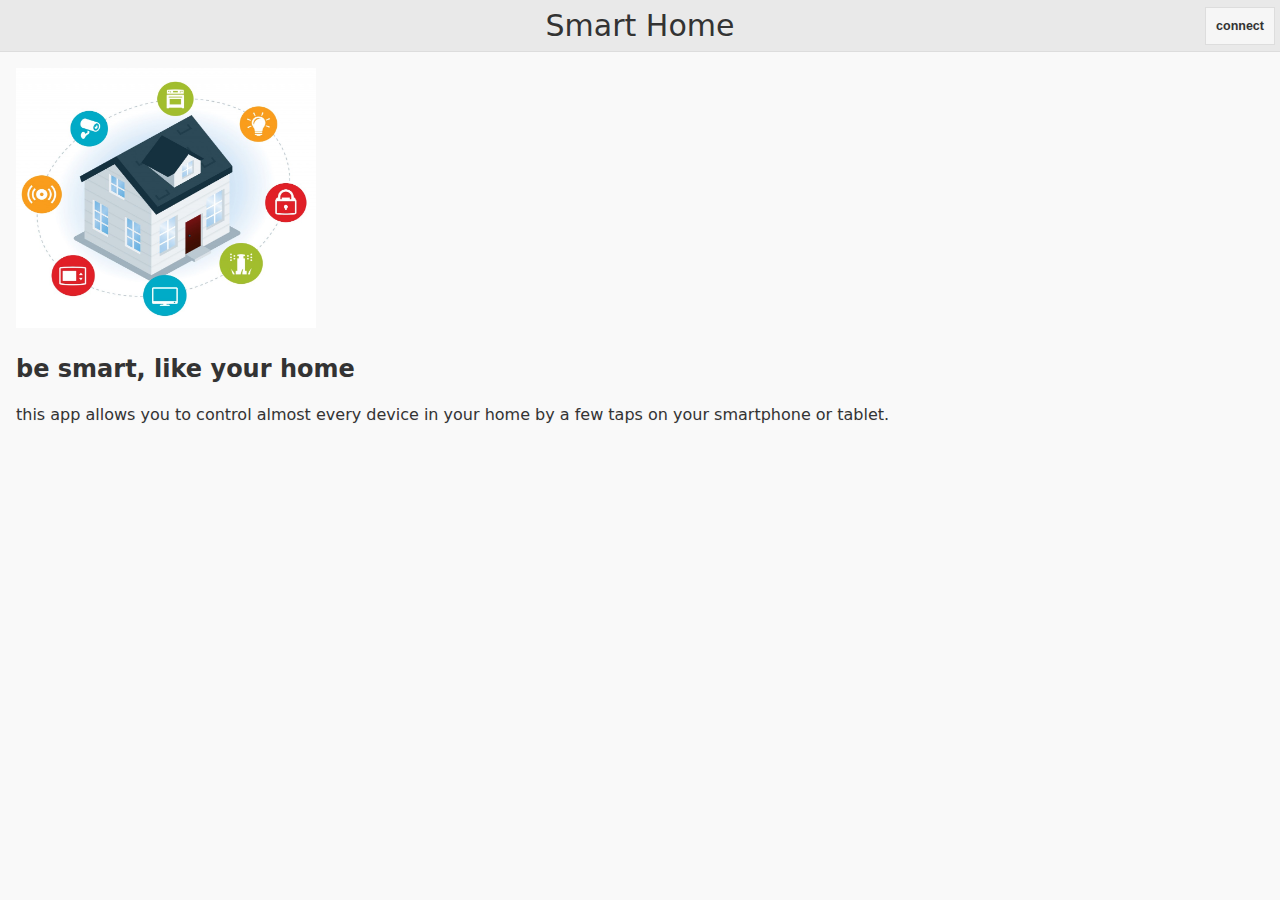
==== www/index.html @ 38c32c98 "App - Added a selector in add-room-page to specify which device will hold the room. The multi-device" ====
<!DOCTYPE html>
<!--
    Licensed to the Apache Software Foundation (ASF) under one
    or more contributor license agreements.  See the NOTICE file
    distributed with this work for additional information
    regarding copyright ownership.  The ASF licenses this file
    to you under the Apache License, Version 2.0 (the
    "License"); you may not use this file except in compliance
    with the License.  You may obtain a copy of the License at

    http://www.apache.org/licenses/LICENSE-2.0

    Unless required by applicable law or agreed to in writing,
    software distributed under the License is distributed on an
    "AS IS" BASIS, WITHOUT WARRANTIES OR CONDITIONS OF ANY
     KIND, either express or implied.  See the License for the
    specific language governing permissions and limitations
    under the License.
-->
<html>
    <head>
        <!--
        Customize this policy to fit your own app's needs. For more guidance, see:
            https://github.com/apache/cordova-plugin-whitelist/blob/master/README.md#content-security-policy
        Some notes:
            * gap: is required only on iOS (when using UIWebView) and is needed for JS->native communication
            * https://ssl.gstatic.com is required only on Android and is needed for TalkBack to function properly
            * Disables use of inline scripts in order to mitigate risk of XSS vulnerabilities. To change this:
                * Enable inline JS: add 'unsafe-inline' to default-src
        -->
        <title>Smart Home</title>
		<meta charset="UTF-8"/>
        <meta http-equiv="Content-Security-Policy" content="
            default-src 'self' data: gap: https://ssl.gstatic.com 'unsafe-eval' *;
            style-src 'self' 'unsafe-inline';
            media-src *;
            img-src 'self' data: content:;
        ">
        <meta name="format-detection" content="telephone=no">
        <meta name="msapplication-tap-highlight" content="no">
        <meta name="viewport"
            content="initial-scale=1, width=device-width, viewport-fit=cover">
		<link rel="stylesheet" type="text/css"
            href="css/jquery.mobile-1.4.5.min.css"/>
        <link rel="stylesheet" type="text/css" href="css/index.css">
		<script type="text/javascript" src="js/jquery-2.1.4.min.js"></script>
		<script type="text/javascript"
            src="js/jquery.mobile-1.4.5.min.js"></script>
        <script type="text/javascript" src="js/index.js"></script>
    </head>
	<body>
		
<!---------- WELCOME ---------------------------------------------------------->
		
		<div data-role="page" id="welcome-page">
			<div class="header" data-role="header" data-position="fixed">
				<div class="header-title ui-title"><h1>Smart Home</h1></div>
				<a class="connect-btn header-btn ui-btn ui-btn-right">connect</a>
			</div>
		
			<div data-role="content" class="ui-content">
				<img id="welcome-img" src="img/welcome.jpg" width="300px" height="260px"/>
				<h2>be smart, like your home</h2>
				<p>this app allows you to control almost every device in your
					home by a few taps on your smartphone or tablet.</p>
			</div>
		</div>
		
<!---------- SIGN IN ---------------------------------------------------------->
		
		<div data-role="page" id="sign-in-page">
			<div class="header" data-role="header" data-position="fixed">
				<a class="back-btn header-btn no-text-btn ui-btn ui-btn-left ui-icon-arrow-l ui-btn-icon-notext"></a>
				<div class="header-title ui-title"><h1>Smart Home</h1></div>
				<a class="confirm-btn header-btn no-text-btn ui-btn ui-btn-right ui-icon-check ui-btn-icon-notext"></a>
			</div>
			
			<div data-role="content">
				<ul class="devices" data-role="listview" data-inset="true">
					<li class="device" device-id="unknown" data-icon="info">
						<form>
							<div class="ip-address" data-role="controlgroup" data-type="horizontal">
								<input class="ip-address-a"
										type="number" min="0" max="255"
										data-wrapper-class="controlgroup-textinput ui-btn">
								<input class="ip-address-b"
										type="number" min="0" max="255"
										data-wrapper-class="controlgroup-textinput ui-btn">
								<input class="ip-address-c"
										type="number" min="0" max="255"
										data-wrapper-class="controlgroup-textinput ui-btn">
								<input class="ip-address-d"
										type="number" min="0" max="255"
										data-wrapper-class="controlgroup-textinput ui-btn">
							</div>
							<a class="check-btn ui-btn ui-btn-inline">check</a>
							<a class="remove-btn ui-btn ui-btn-inline">remove</a>
							<h2 class="name"></h2>
						</form>
					</li>
					<li class="device" device-id="unknown" data-icon="info">
						<form>
							<div class="ip-address" data-role="controlgroup" data-type="horizontal">
								<input class="ip-address-a"
										type="number" min="0" max="255"
										data-wrapper-class="controlgroup-textinput ui-btn">
								<input class="ip-address-b"
										type="number" min="0" max="255"
										data-wrapper-class="controlgroup-textinput ui-btn">
								<input class="ip-address-c"
										type="number" min="0" max="255"
										data-wrapper-class="controlgroup-textinput ui-btn">
								<input class="ip-address-d"
										type="number" min="0" max="255"
										data-wrapper-class="controlgroup-textinput ui-btn">
							</div>
							<a class="check-btn ui-btn ui-btn-inline">check</a>
							<a class="remove-btn ui-btn ui-btn-inline">remove</a>
							<h2 class="name"></h2>
						</form>
					</li>
				</ul>
				
				<a class="add-btn fixed-bottom-right rounded-btn
						ui-btn ui-icon-plus ui-btn-icon-notext"></a>
				
				
				<!--<form>
					<label>Insert your local IP address:</label>
					<input class="local-ip-1" type="text" value="192">
					<span>.</span>
					<input class="local-ip-2" type="text" value="168">
					<span>.</span>
					<input class="local-ip-3" type="text" value="178">
					<span>.</span>
					<input class="local-ip-4" type="text" value="0">
					
					<div class="devices-container"></div>
					
					<input type="button" class="refresh-btn" value="refresh">
					<input type="button" class="submit-btn" value="ok">
				</form>-->
			</div>
		</div>
		
<!---------- REGISTER --------------------------------------------------------->
		
		<!--
		<div data-role="page" id="registerPage">
			<div data-role="header">
				<a data-role="button" class="backBtn headerBtn">&lt Back</a>
				<h1>Smart Home</h1>
				<a data-role="button" class="signInBtn headerBtn">Sign in</a>
			</div>
			
			<div data-role="content">
				<form>
					<h2>Device:</h2>
					<div class="devicesContainer">
						<p>No devices found, be sure to connect to the same WiFi
								of your device</p>
					</div>
					<a data-role="button" class="refreshBtn">Refresh</a>
				
					<input type="text" name="name" placeholder="Name"/>
					<input type="text" name="password" placeholder="Password"/>
					<input type="text" name="passwordCheck" placeholder="Repeat password"/>
					<a data-role="button" class="submitBtn">Register</a>
				</form>
			</div>
		</div>
		-->
		
<!---------- PROFILES --------------------------------------------------------->
		
		<div data-role="page" id="profiles-page">
			<div class="header" data-role="header" data-position="fixed">
				<a class="back-btn header-btn no-text-btn ui-btn ui-btn-left ui-icon-arrow-l ui-btn-icon-notext"></a>
				<div class="header-title ui-title"><h1>Smart Home</h1></div>
				<a class="edit-btn header-btn no-text-btn ui-btn ui-btn-right ui-icon-edit ui-btn-icon-notext"></a>
			</div>
			
			<div data-role="main" class="ui-content">
				<div class="profiles ui-grid-a">
					<!-- filled dynamically -->
				</div>
				
				<a class="add-btn fixed-bottom-right rounded-btn
						ui-btn ui-icon-plus ui-btn-icon-notext"></a>
			</div>
		</div>
		
<!---------- EDIT PROFILE ----------------------------------------------------->
		
		<div data-role="page" id="edit-profile-page">
			<div class="header" data-role="header" data-position="fixed">
				<a class="back-btn header-btn no-text-btn ui-btn ui-btn-left ui-icon-arrow-l ui-btn-icon-notext"></a>
				<div class="header-title ui-title"><h1>Smart Home</h1></div>
				<a class="confirm-btn header-btn no-text-btn ui-btn ui-btn-right ui-icon-check ui-btn-icon-notext"></a>
			</div>
			
			<div data-role="ui-content">
				<form>
					<img class="profile-avatar" name="" src="" width="200px" height="200px"/>
					
					<div class="profile-name-wrapper">
						<input class="profile-name" type="text" placeholder="Insert profile name here"/>
					</div>
					
					<div class="avatars ui-grid-d">
						<!-- filled dynamically -->
					</div>
				</form>
			</div>
			
			<div class="footer" data-role="footer" data-position="fixed" data-tap-toggle="false">
				<a class="remove-btn ui-btn ui-btn-center ui-icon-delete ui-btn-icon-left">remove profile</a>
			</div>
		</div>
		
<!---------- ADD PROFILE ------------------------------------------------------>
		
		<div data-role="page" id="add-profile-page">
			<div class="header" data-role="header" data-position="fixed">
				<a class="back-btn header-btn no-text-btn ui-btn ui-btn-left ui-icon-arrow-l ui-btn-icon-notext"></a>
				<div class="header-title ui-title"><h1>Smart Home</h1></div>
				<a class="confirm-btn header-btn no-text-btn ui-btn ui-btn-right ui-icon-check ui-btn-icon-notext"></a>
			</div>
			
			<div data-role="ui-content">
				<form>
					<img class="profile-avatar" name="" src="" width="200px" height="200px"/>
					
					<div class="profile-name-wrapper">
						<input class="profile-name" type="text" placeholder="Insert profile name here"/>
					</div>
					
					<div class="avatars ui-grid-d">
						<!-- filled dynamically -->
					</div>
				</form>
			</div>
		</div>
		
<!---------- SIGN IN PROFILE -------------------------------------------------->
		
		<!--<div data-role="page" id="sign-in-profile-page">
			<div data-role="header" class="header">
				<div class="header-left">
					<input type="button" class="back-btn" value="&lt back">
				</div>
				
				<div class="header-center">
					<h2>Smart Home</h2>
				</div>
			</div>
			
			<div data-role="ui-content">
				<div class="profileContainer">
					<img src="img/profiles/default.png" width="250px" height="250px"/>
					<h2>Name</h2>
				</div>
				
				<form>
					<input type="text" name="password" placeholder="Password"/>
					<a data-role="button" class="submitBtn">Sign in</a>
				</form>
			</div>
		</div>-->
		
<!---------- CONTROL PANEL ---------------------------------------------------->
		<div data-role="page" id="control-panel-page">			
			<div class="header" data-role="header" data-position="fixed">
				<a class="menu-btn header-btn no-text-btn ui-btn ui-btn-left ui-icon-bars ui-btn-icon-notext"></a>
				<div class="header-title ui-title"><h1>Smart Home</h1></div>
				<a class="edit-btn header-btn no-text-btn ui-btn ui-btn-right ui-icon-edit ui-btn-icon-notext"></a>
			</div>
			
			<div class="main" data-role="ui-content">
				<ul class="rooms" data-role="listview">
					<!-- filled dynamically -->
				</ul>
				
				<a class="add-btn fixed-bottom-right rounded-btn
						ui-btn ui-icon-plus ui-btn-icon-notext">
				</a>
			</div>
			
			<div class="footer">
				<div data-role="header">
					<h2 class="title">activate...</h2>
					<a class="close-footer-btn ui-btn ui-btn-right ui-icon-arrow-d ui-btn-icon-notext"></a>
				</div>

				<ul class="smartsets" data-role="listview">
				</ul>
			</div>
		</div>
		
<!---------- EDIT ROOM -------------------------------------------------------->
		
		<div data-role="page" id="edit-room-page">
			<div class="header" data-role="header" data-position="fixed">
				<a class="back-btn header-btn no-text-btn ui-btn ui-btn-left ui-icon-arrow-l ui-btn-icon-notext"></a>
				<div class="header-title ui-title"><h1>Smart Home</h1></div>
				<a class="confirm-btn header-btn no-text-btn ui-btn ui-btn-right ui-icon-check ui-btn-icon-notext"></a>
			</div>
			
			<div data-role="ui-content">
				<form>
					<img class="room-icon" name="" src="" width="200px" height="200px"/>
					
					<div class="room-name-wrapper">
						<input class="room-name" type="text" placeholder="Insert room name here"/>
					</div>
					
					<div class="icons ui-grid-d">
						<!-- filled dynamically -->
					</div>
				</form>
			</div>
			
			<div class="footer" data-role="footer" data-position="fixed" data-tap-toggle="false">
				<a class="remove-btn ui-btn ui-btn-center ui-icon-delete ui-btn-icon-left">remove room</a>
			</div>
		</div>
		
<!---------- ADD ROOM --------------------------------------------------------->
		
		<div data-role="page" id="add-room-page">
			<div class="header" data-role="header" data-position="fixed">
				<a class="back-btn header-btn no-text-btn ui-btn ui-btn-left ui-icon-arrow-l ui-btn-icon-notext"></a>
				<div class="header-title ui-title"><h1>Smart Home</h1></div>
				<a class="confirm-btn header-btn no-text-btn ui-btn ui-btn-right ui-icon-check ui-btn-icon-notext"></a>
			</div>
			
			<div data-role="ui-content">
				<form>
					<img class="room-icon" name="" src="" width="200px" height="200px"/>
					
					<div class="room-name-wrapper">
						<input class="room-name" type="text" placeholder="Insert room name here"/>
					</div>
					
					<ul class="devices"
							data-role="listview"
							data-inset="true"
							data-shadow="false">
						<li class="devices-collapsible"
								data-role="collapsible"
								data-inset="false"
								data-iconpos="right"
								data-collapsed-icon="carat-d"
								data-expanded-icon="carat-u">
							<h2 class="title">
								<div class="title-inner">
									<!--filled dynamically-->
								</div>
							</h2>

							<ul class="devices-listview"
									data-role="listview">
								<!--filled dynamically-->
							</ul>
						</li>
					</ul>
					
					<div class="icons ui-grid-d">
						<!-- filled dynamically -->
					</div>
				</form>
			</div>
		</div>
		
<!---------- MANUAL PANEL ----------------------------------------------------->
		
		<div data-role="page" id="manual-panel-page">
			<div class="header" data-role="header" data-position="fixed">
				<a class="back-btn header-btn no-text-btn ui-btn ui-btn-left ui-icon-arrow-l ui-btn-icon-notext"></a>
				<div class="header-title ui-title"><h1>Smart Home</h1></div>
				<a class="edit-btn header-btn no-text-btn ui-btn ui-btn-right ui-icon-edit ui-btn-icon-notext"></a>
			</div>
			
			<div class="main" data-role="ui-content">
				<ul class="smartsets"
						data-role="listview"
						data-inset="true"
						data-shadow="false">
					<li class="smartsets-collapsible"
							data-role="collapsible"
							data-inset="false"
							data-iconpos="right"
							data-collapsed-icon="carat-d"
							data-expanded-icon="carat-u">
						<h2 class="title">smartsets</h2>
						
						<ul class="smartsets-listview"
								data-role="listview">
							<!--filled dynamically-->
						</ul>
					</li>
				</ul>
				
				<div class="smartset-popup"
						data-role="popup"
					 	data-position-to="window">
					<ul class="smart-items" data-role="listview">
					</ul>
				</div>
				
				<div class="add-smartset-popup" data-role="popup">
					<div data-role="header">
						<h2>add smartset</h2>
					</div>
					<div role="main" class="ui-content">
						<form>
							<div class="smartset-name-wrapper">
								<input class="smartset-name" type="text"
										placeholder="insert smartset name here"/>
							</div>
						</form>
						<a class="cancel-btn ui-btn ui-btn-inline">cancel</a>
						<a class="confirm-btn ui-btn ui-btn-inline">confirm</a>
					</div>
				</div>
				
				<div class="edit-smartset-popup" data-role="popup">
					<div data-role="header">
						<h2>edit smartset</h2>
					</div>
					<div role="main" class="ui-content">
						<form>
							<div class="smartset-name-wrapper">
								<input class="smartset-name" type="text"
										placeholder="insert smartset name here"/>
							</div>
						</form>
						<a class="remove-btn
								ui-btn ui-btn-center
								ui-icon-delete ui-btn-icon-left">
							remove smartset
						</a>
						<a class="cancel-btn ui-btn ui-btn-inline">cancel</a>
						<a class="confirm-btn ui-btn ui-btn-inline">confirm</a>
					</div>
				</div>
				
				<ul class="items" data-role="listview">
					<!--filled dynamically-->
				</ul>
				
				<a class="add-btn fixed-bottom-right rounded-btn
						ui-btn ui-icon-plus ui-btn-icon-notext">
				</a>
			</div>
			
			<div class="smartsets-panel">
				<div data-role="header">
					<h2 class="title">add to...</h2>
					
					<a class="add-to-new-smartset-btn
							ui-btn ui-btn-right">
						+new smartset
					</a>
					
					<a class="close-panel-btn ui-btn ui-btn-right ui-icon-arrow-d ui-btn-icon-notext"></a>
				</div>

				<ul class="smartsets" data-role="listview">
					<!--filled dynamically-->
				</ul>
			</div>
		</div>
		
<!---------- EDIT ITEM -------------------------------------------------------->
		
		<div data-role="page" id="edit-item-page">
			<div class="header" data-role="header" data-position="fixed">
				<a class="back-btn header-btn no-text-btn ui-btn ui-btn-left ui-icon-arrow-l ui-btn-icon-notext"></a>
				<div class="header-title ui-title"><h1>Smart Home</h1></div>
				<a class="confirm-btn header-btn no-text-btn ui-btn ui-btn-right ui-icon-check ui-btn-icon-notext"></a>
			</div>
			
			<div data-role="ui-content">
				<form>
					<img class="item-icon" name="" src="" width="100px" height="100px"/>
					
					<div class="item-name-wrapper">
						<input class="item-name" type="text" placeholder="Insert item name here"/>
					</div>
					
					<ul class="ports"
							data-role="listview"
							data-inset="true"
							data-shadow="false">
						<li class="ports-collapsible"
								data-role="collapsible"
								data-inset="false"
								data-iconpos="right"
								data-collapsed-icon="carat-d"
								data-expanded-icon="carat-u">
							<h2 class="title">
								<div class="title-inner">
									<!--filled dynamically-->
								</div>
							</h2>

							<ul class="ports-listview"
									data-role="listview">
								<!--filled dynamically-->
							</ul>
						</li>
					</ul>
					
					<div class="icons ui-grid-d">
						<!-- filled dynamically -->
					</div>
				</form>
			</div>
			
			<div class="footer" data-role="footer" data-position="fixed" data-tap-toggle="false">
				<a class="remove-btn ui-btn ui-btn-center ui-icon-delete ui-btn-icon-left">remove item</a>
			</div>
		</div>
		
<!---------- ADD ITEM --------------------------------------------------------->
		
		<div data-role="page" id="add-item-page">			
			<div class="header" data-role="header" data-position="fixed">
				<a class="back-btn header-btn no-text-btn ui-btn ui-btn-left ui-icon-arrow-l ui-btn-icon-notext"></a>
				<div class="header-title ui-title"><h1>Smart Home</h1></div>
				<a class="confirm-btn header-btn no-text-btn ui-btn ui-btn-right ui-icon-check ui-btn-icon-notext"></a>
			</div>
			
			<div data-role="ui-content">
				<form>
					<img class="item-icon" name="" src="" width="100px" height="100px"/>
					
					<div class="item-name-wrapper">
						<input class="item-name" type="text" placeholder="Insert item name here"/>
					</div>
					
					<ul class="ports"
							data-role="listview"
							data-inset="true"
							data-shadow="false">
						<li class="ports-collapsible"
								data-role="collapsible"
								data-inset="false"
								data-iconpos="right"
								data-collapsed-icon="carat-d"
								data-expanded-icon="carat-u">
							<h2 class="title">
								<div class="title-inner">
									<!--filled dynamically-->
								</div>
							</h2>

							<ul class="ports-listview"
									data-role="listview">
								<!--filled dynamically-->
							</ul>
						</li>
					</ul>
					
					<div class="icons ui-grid-d">
						<!-- filled dynamically -->
					</div>
				</form>
			</div>
		</div>
		
		
<!---------- SMARTSETS -------------------------------------------------------->
		
		
		<!--<div data-role="page" id="smartsets-page">
			<div class="header" data-role="header" data-position="fixed">
				<a class="back-btn header-btn no-text-btn ui-btn ui-btn-left ui-icon-arrow-l ui-btn-icon-notext"></a>
				<div class="header-title ui-title"><h1>Smart Home</h1></div>
			</div>
			
			<div class="main" data-role="content">
				<ul class="smartsets-list"
						data-role="listview"
						data-split-icon="edit">
					filled dinamically
				</ul>
				
				<div class="float-bottom-right">
					<input type="button" class="add-btn" value="+">
				</div>
			</div>
		</div>-->
		
		
<!---------- ADD SMARTSET ----------------------------------------------------->
		
		
		<div data-role="page" id="add-smartset-page">
			<!--<div data-role="header" class="header">
				<div class="header-left">
					<input type="button" class="cancel-btn" value="cancel">
				</div>
				
				<div class="header-center">
					<h2>Smart Home</h2>
				</div>
				
				<div class="header-right">
					<input type="button" class="confirm-btn" value="confirm">
				</div>
			</div>-->
			
			<div class="header" data-role="header" data-position="fixed">
				<a class="back-btn header-btn no-text-btn ui-btn ui-btn-left ui-icon-arrow-l ui-btn-icon-notext"></a>
				<div class="header-title ui-title"><h1>Smart Home</h1></div>
				<a class="confirm-btn header-btn no-text-btn ui-btn ui-btn-right ui-icon-check ui-btn-icon-notext"></a>
			</div>
			
			<div class="main" data-role="ui-content">
				<form>
					<h4>name</h4>
					<input type="text" name="name" placeholder="insert smartset name here"/>
				</form>
			</div>
		</div>
		
		
<!---------- EDIT SMARTSET ---------------------------------------------------->
		
		
		<div data-role="page" id="edit-smartset-page">
			<!--<div data-role="header" class="header">
				<div class="header-left">
					<input type="button" class="cancel-btn" value="cancel">
				</div>
				
				<div class="header-center">
					<h2>Smart Home</h2>
				</div>
				
				<div class="header-right">
					<input type="button" class="confirm-btn" value="confirm">
				</div>
			</div>-->
			
			<div class="header" data-role="header" data-position="fixed">
				<a class="back-btn header-btn no-text-btn ui-btn ui-btn-left ui-icon-arrow-l ui-btn-icon-notext"></a>
				<div class="header-title ui-title"><h1>Smart Home</h1></div>
				<a class="confirm-btn header-btn no-text-btn ui-btn ui-btn-right ui-icon-check ui-btn-icon-notext"></a>
			</div>
			
			<div class="main" data-role="ui-content">
				<form>
					<h4>name</h4>
					<input type="text" name="name" placeholder="insert smartset name here"/>
					
					<input type="button" class="remove-btn" value="remove">
				</form>
			</div>
		</div>
		
		
<!---------- BLANK ------------------------------------------------------------>
		
		
		<div id="blank" data-role="page">
			<div data-role="header">
				
			</div>
			
			<div class="main" data-role="ui-content">
				
			</div>
		</div>
	</body>
</html>
---- www/css/index.css ----
/*
 * Licensed to the Apache Software Foundation (ASF) under one
 * or more contributor license agreements.  See the NOTICE file
 * distributed with this work for additional information
 * regarding copyright ownership.  The ASF licenses this file
 * to you under the Apache License, Version 2.0 (the
 * "License"); you may not use this file except in compliance
 * with the License.  You may obtain a copy of the License at
 *
 * http://www.apache.org/licenses/LICENSE-2.0
 *
 * Unless required by applicable law or agreed to in writing,
 * software distributed under the License is distributed on an
 * "AS IS" BASIS, WITHOUT WARRANTIES OR CONDITIONS OF ANY
 * KIND, either express or implied.  See the License for the
 * specific language governing permissions and limitations
 * under the License.
 */

/********** GLOBAL ************************************************************/

body {
    font-family: system-ui, -apple-system, -apple-system-font, 'Segoe UI', 'Roboto', sans-serif;
}

.header {
	text-shadow: 0 0 0 #000;
}

.header-title {
	padding: 0px !important;
}

.header-title h1 {
	padding: 10px 0px;
	line-height: 30px;
	font-size: 30px;
	font-weight: normal;
	text-align: center;
	margin: auto;
}

.header-btn {
	margin: 7px 0px !important;
	padding: 0px 10px;
	height: 36px;
	top: 0px;
	border-radius: 0px;
	line-height: 36px;
}

.no-text-btn {
	margin: 0px !important;
	padding: 0px !important;
	width: 60px;
}

.header-btn::after {
	zoom: 150%;
	/*-moz-transform: scale(1.5);
	-webkit-zoom: 1.5;
	-ms-zoom: 1.5;*/
	left: 0px;
	top: 0px;
	margin: auto;
	width: 40px;
	height: 24px;
	border-radius: 0px;
}

.centered-list-block {
	text-align: center;
}

.centered-list-block a {
	display: inline-block;
}

.obscured {
	filter: brightness(70%);
}

.enhanced {
	filter: sepia(10%) saturate(150%);
}

.fixed-bottom-right {
	position: fixed;
	right: 15px;
	bottom: 15px;
	margin: 0px;
	padding: 0px;
}

.rounded-btn {
	width: 60px;
	height: 60px;
	border-radius: 30px;
}

.rounded-btn::after {
	left: 0px;
	top: 0px;
	margin: auto;
	height: 60px;
	width: 60px;
	border-radius: 30px;
}

.ui-collapsible-heading .ui-btn {
	border-width: 1px;
}

.ui-collapsible {
	border: 0px !important;
	padding: 0px !important;
}

.ui-collapsible-content {
	border-width: 0 1px 1px 1px !important;
}

.ui-listview>li h2, .ui-listview>li h3 {
	margin: 0;
}

/*.ui-listview .ui-first-child .ui-btn {
	margin: 0px;
}*/

/********** SIGN IN PAGE ******************************************************/

/*#sign-in-page .ui-input-text {
	width: 60px;
	display: inline-block;
}

#sign-in-page .ui-input-text input {
	text-align: center;
}*/

#sign-in-page .device .ip-address {
	display: inline-block;
}

#sign-in-page .device .controlgroup-textinput {
	padding: 0;
	height: 45px;
	width: 70px;
}

#sign-in-page .device .ip-address input {
	font-size: 21px;
}

#sign-in-page .device .name {
	height: 20px;
}

/********** PROFILES PAGE *****************************************************/

#profiles-page .profiles {
	width: 300px;
	margin: auto;
}

#profiles-page .profile-btn {
	margin: 10px 0px;
	padding: 0px;
	border-color: transparent;
	background-color: transparent;
	/*z-index: 10;*/
}

#profiles-page .profile-btn .profile-name {
	font-size: 20px;
	font-weight: normal;
	margin: 5px 0px;
}

#profiles-page .profile-btn::after {
	zoom: 200%;
	/*-moz-transform: scale(1.5);
	-webkit-zoom: 1.5;
	-ms-zoom: 1.5;*/
	margin: 0px;
	padding: 0px;
	left: 15px;
	top: 15px;
	height: 30px;
	width: 30px;
	border-radius: 15px;
}

/********** EDIT PROFILE ******************************************************/

#edit-profile-page .profile-avatar {
	display: block;
	margin: 20px auto;
}

#edit-profile-page .profile-name-wrapper {
	width: 70%;
	margin: 20px auto;
}

#edit-profile-page .avatars {
	margin: 50px 10px;
}

#edit-profile-page .avatar-btn {
	padding: 0px;
	margin: 5px 0px;
	width: 70px;
	height: 70px;
}

#edit-profile-page .footer {
	text-align: center;
}

#edit-profile-page .remove-btn {
	display: inline-block;
	margin: 5px 0px;
	background: transparent;
	border: none;
	font-size: 15px;
}

/********** ADD PROFILE *******************************************************/

#add-profile-page .profile-avatar {
	display: block;
	margin: 20px auto;
}

#add-profile-page .profile-name-wrapper {
	width: 70%;
	margin: 20px auto;
}

#add-profile-page .avatars {
	margin: 50px 10px;
}

#add-profile-page .avatar-btn {
	padding: 0px;
	margin: 5px 0px;
	width: 70px;
	height: 70px;
}

/********** CONTROL PANEL PAGE ************************************************/

#control-panel-page .room-icon {
    max-width: 100px;
    max-height: 100px; 
	width: 100px;
	height: 100px;
	margin: 10px;
}

#control-panel-page .room-smart-btn {
	height: 100px;
	padding-left: 120px;
}

#control-panel-page .room-smart-btn::after {
	zoom: 200%;
	width: 30px;
	height: 30px;
	left: 15px;
	top: 15px;
	margin: 0px;
	border-radius: 25px;
}

#control-panel-page .room-manual-btn {
	width: 60px;
	z-index: 0;
}

#control-panel-page .room-manual-btn::after {
	zoom: 125%;
}

#control-panel-page .room-smart-btn .active-profile-avatar {
	margin-right: 5px;
}

#control-panel-page .footer{
	position: fixed;
	top: 100%;
	width: 100%;
}

#control-panel-page .footer .title {
	text-align: left;
	font-size: 20px !important;
	font-weight: normal;
	padding: 0px;
	margin: 10px 30px;
}

#control-panel-page .footer .smartsets {
	display: block;
}

#control-panel-page .footer .close-footer-btn {
	width: 30px;
	height: 30px;
	border-radius: 15px;
}

#control-panel-page .footer .close-footer-btn::after {
	zoom: 120%;
	width: 25px;
	height: 25px;
	left: 0px;
	top: 0px;
	margin: 0px;
}

#control-panel-page .footer .smartset-btn {
	z-index: 0;
}

#control-panel-page .footer .smartset-name {
	font-size: 16px;
	font-weight: normal;
	margin: 0;
}

/********** EDIT ROOM *********************************************************/

#edit-room-page .room-icon {
	display: block;
	margin: 20px auto;
}

#edit-room-page .room-name-wrapper {
	width: 70%;
	margin: 20px auto;
}

#edit-room-page .icons {
	margin: 50px 10px;
}

#edit-room-page .icon-btn {
	padding: 0px;
	width: 70px;
	height: 70px;
	margin: 5px;
}

#edit-room-page .footer {
	text-align: center;
}

#edit-room-page .remove-btn {
	display: inline-block;
	margin: 5px 0px;
	background: transparent;
	border: none;
	font-size: 15px;
}

/********** ADD ROOM **********************************************************/

#add-room-page .room-icon {
	display: block;
	margin: 20px auto;
}

#add-room-page .room-name-wrapper {
	width: 70%;
	margin: 20px auto;
}

#add-room-page .devices {
	width: 70%;
	margin: 20px auto;
}

#add-room-page .icons {
	margin: 50px 10px;
}

#add-room-page .icon-btn {
	padding: 0px;
	width: 70px;
	height: 70px;
	margin: 5px;
}

/********** MANUAL PANEL PAGE *************************************************/

#manual-panel-page .main .smartsets {
	width: 90%;
	margin: 20px auto;
}

#manual-panel-page .ui-popup-container {
    width: 70%;
}

#manual-panel-page .item,
#manual-panel-page .smart-item {
	height: 60px;
	padding: 10px 10px 10px 100px;
	border-width: 1px 0 0;
    border-style: solid;
	border-color: #ddd;
}

#manual-panel-page .items :last-child {
	border-width: 1px 0;
}

#manual-panel-page .smart-items :first-child {
	border-width: 0;
}

#manual-panel-page .item .item-active-btn,
#manual-panel-page .smart-item .smart-item-active-btn {
	position: absolute;
	top: 0px;
	left: 0px;
	margin: 10px 20px;
	padding: 0px;
	width: 60px;
	height: 60px;
	border-radius: 30px;
}

#manual-panel-page .item[active="true"],
#manual-panel-page .smart-item[active="true"] {
	background-color: #fafafa;
	filter: sepia(10%) saturate(250%);
}

#manual-panel-page .item .item-active-btn::after,
#manual-panel-page .smart-item .smart-item-active-btn::after {
	zoom: 175%;
	width: 35px;
	height: 35px;
	left: 0px;
	top: 0px;
	margin: 0px;
	border-radius: 18px;
}

#manual-panel-page .item .item-name,
#manual-panel-page .smart-item .smart-item-name {
	font-size: 18px;
	font-weight: normal;
	margin: 5px 0px;
}

#manual-panel-page .item .item-smart-btn,
#manual-panel-page .smart-item .smart-item-remove-btn {
	position: absolute;
	top: -1px;
	right: 0;
	padding: 0;
	margin: 0;
	height: 80px;
	width: 80px;
}

#manual-panel-page .item .item-smart-btn::after,
#manual-panel-page .smart-item .smart-item-remove-btn::after {
	zoom: 130%;
	width: 30px;
	height: 30px;
	left: 17px;
	top: 16px;
	margin: 0px;
	border-radius: 150px;
}

#manual-panel-page .smartsets-panel {
	position: fixed;
	top: 100%;
	width: 100%;
}

#manual-panel-page .smartsets-panel .title {
	text-align: left;
	font-size: 20px !important;
	font-weight: normal;
	padding: 0px;
	margin: 10px 30px;
}

#manual-panel-page .smartsets-panel .add-to-new-smartset-btn {
	right: 50px;
}

#manual-panel-page .smartsets-panel .close-panel-btn {
	width: 30px;
	height: 30px;
	border-radius: 15px;
}

#manual-panel-page .smartsets-panel .close-panel-btn::after {
	zoom: 120%;
	width: 25px;
	height: 25px;
	left: 0px;
	top: 0px;
	margin: 0px;
}

#manual-panel-page .smartsets-panel .smartset-name {
	font-size: 16px;
	font-weight: normal;
	margin: 0;
}

/********** EDIT ITEM *********************************************************/

#edit-item-page .item-icon {
	position: absolute;
	margin: 20px;
}

#edit-item-page .item-name-wrapper {
	margin: 0px 20px 0px 140px;
	padding: 40px 0px;
}

#edit-item-page .ports {
	width: 70%;
	margin: 20px auto;
}

#edit-item-page .icons {
	margin: 50px 10px;
}

#edit-item-page .icon-btn {
	padding: 0px;
	width: 60px;
	height: 60px;
	margin: 5px;
	border-radius: 35px;
}

#edit-item-page .footer {
	text-align: center;
}

#edit-item-page .remove-btn {
	display: inline-block;
	margin: 5px 0px;
	background: transparent;
	border: none;
	font-size: 15px;
}

/********** ADD ITEM **********************************************************/

#add-item-page .item-icon {
	position: absolute;
	margin: 20px;
}

#add-item-page .item-name-wrapper {
	margin: 0px 20px 0px 140px;
	padding: 40px 0px;
}

#add-item-page .ports {
	width: 70%;
	margin: 20px auto;
}

#add-item-page .icons {
	margin: 50px 10px;
}

#add-item-page .icon-btn {
	padding: 0px;
	width: 60px;
	height: 60px;
	margin: 5px;
	border-radius: 35px;
}
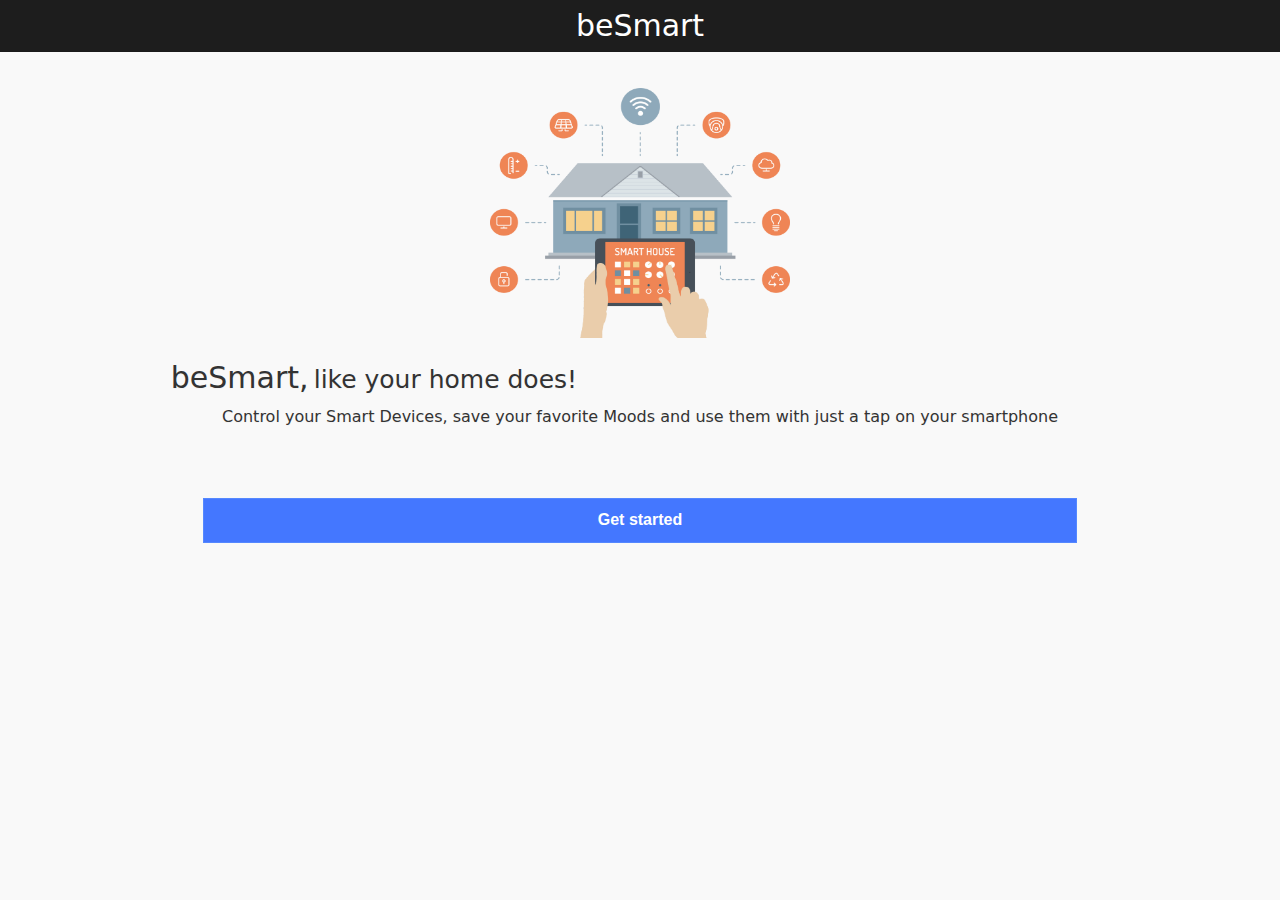
==== commit 250fc983: "App - Updated user interface." ====
--- a/www/index.html
+++ b/www/index.html
@@ -31,21 +31,26 @@
         <title>Smart Home</title>
 		<meta charset="UTF-8"/>
         <meta http-equiv="Content-Security-Policy" content="
-            default-src 'self' data: gap: https://ssl.gstatic.com 'unsafe-eval' *;
-            style-src 'self' 'unsafe-inline';
-            media-src *;
-            img-src 'self' data: content:;
-        ">
+				default-src 'self' data: gap: https://ssl.gstatic.com
+				'unsafe-eval' *; style-src 'self' 'unsafe-inline'; media-src *;
+				img-src 'self' data: content:;">
         <meta name="format-detection" content="telephone=no">
         <meta name="msapplication-tap-highlight" content="no">
-        <meta name="viewport"
-            content="initial-scale=1, width=device-width, viewport-fit=cover">
-		<link rel="stylesheet" type="text/css"
-            href="css/jquery.mobile-1.4.5.min.css"/>
-        <link rel="stylesheet" type="text/css" href="css/index.css">
+        <!--<meta name="viewport"
+            content="initial-scale=1, width=device-width, viewport-fit=cover">-->
+		<meta name="viewport" content="
+				user-scalable=no, initial-scale=1, maximum-scale=1,
+				minimum-scale=1, width=device-width, height=device-height" />
+		<link rel="stylesheet"
+				type="text/css"
+            	href="css/jquery.mobile-1.4.5.min.css"/>
+        <link rel="stylesheet"
+				type="text/css"
+				href="css/index.css">
 		<script type="text/javascript" src="js/jquery-2.1.4.min.js"></script>
 		<script type="text/javascript"
             src="js/jquery.mobile-1.4.5.min.js"></script>
+        <script type="text/javascript" src="cordova.js"></script>
         <script type="text/javascript" src="js/index.js"></script>
     </head>
 	<body>
@@ -53,76 +58,37 @@
 <!---------- WELCOME ---------------------------------------------------------->
 		
 		<div data-role="page" id="welcome-page">
-			<div class="header" data-role="header" data-position="fixed">
-				<div class="header-title ui-title"><h1>Smart Home</h1></div>
-				<a class="connect-btn header-btn ui-btn ui-btn-right">connect</a>
+			<div class="header" data-role="header" data-position="fixed" data-theme="b">
+				<div class="header-title ui-title"><h1>beSmart</h1></div>
 			</div>
 		
 			<div data-role="content" class="ui-content">
-				<img id="welcome-img" src="img/welcome.jpg" width="300px" height="260px"/>
-				<h2>be smart, like your home</h2>
-				<p>this app allows you to control almost every device in your
-					home by a few taps on your smartphone or tablet.</p>
+				<img class="welcome-img" src="img/welcome2.png" width="300px" height="250px"/>
+				<div class="title-wrapper">
+					<h2 class="welcome-title">beSmart,</h2>
+					<h3 class="welcome-subtitle">like your home does!</h3>
+				</div>
+				<p class="welcome-paragraph">Control your Smart Devices, save your favorite Moods and use them with just a tap on your smartphone </p>
+				<a class="get-started-btn ui-btn ui-btn-active">Get started</a>
 			</div>
 		</div>
 		
 <!---------- SIGN IN ---------------------------------------------------------->
 		
 		<div data-role="page" id="sign-in-page">
-			<div class="header" data-role="header" data-position="fixed">
-				<a class="back-btn header-btn no-text-btn ui-btn ui-btn-left ui-icon-arrow-l ui-btn-icon-notext"></a>
-				<div class="header-title ui-title"><h1>Smart Home</h1></div>
+			<div class="header" data-role="header" data-position="fixed" data-theme="b">
+				<a class="back-btn header-btn no-text-btn ui-btn ui-btn-left ui-icon-arrow-l ui-btn-icon-notext"></a>
+				<div class="header-title ui-title"><h1>beSmart</h1></div>
 				<a class="confirm-btn header-btn no-text-btn ui-btn ui-btn-right ui-icon-check ui-btn-icon-notext"></a>
 			</div>
 			
 			<div data-role="content">
 				<ul class="devices" data-role="listview" data-inset="true">
-					<li class="device" device-id="unknown" data-icon="info">
-						<form>
-							<div class="ip-address" data-role="controlgroup" data-type="horizontal">
-								<input class="ip-address-a"
-										type="number" min="0" max="255"
-										data-wrapper-class="controlgroup-textinput ui-btn">
-								<input class="ip-address-b"
-										type="number" min="0" max="255"
-										data-wrapper-class="controlgroup-textinput ui-btn">
-								<input class="ip-address-c"
-										type="number" min="0" max="255"
-										data-wrapper-class="controlgroup-textinput ui-btn">
-								<input class="ip-address-d"
-										type="number" min="0" max="255"
-										data-wrapper-class="controlgroup-textinput ui-btn">
-							</div>
-							<a class="check-btn ui-btn ui-btn-inline">check</a>
-							<a class="remove-btn ui-btn ui-btn-inline">remove</a>
-							<h2 class="name"></h2>
-						</form>
-					</li>
-					<li class="device" device-id="unknown" data-icon="info">
-						<form>
-							<div class="ip-address" data-role="controlgroup" data-type="horizontal">
-								<input class="ip-address-a"
-										type="number" min="0" max="255"
-										data-wrapper-class="controlgroup-textinput ui-btn">
-								<input class="ip-address-b"
-										type="number" min="0" max="255"
-										data-wrapper-class="controlgroup-textinput ui-btn">
-								<input class="ip-address-c"
-										type="number" min="0" max="255"
-										data-wrapper-class="controlgroup-textinput ui-btn">
-								<input class="ip-address-d"
-										type="number" min="0" max="255"
-										data-wrapper-class="controlgroup-textinput ui-btn">
-							</div>
-							<a class="check-btn ui-btn ui-btn-inline">check</a>
-							<a class="remove-btn ui-btn ui-btn-inline">remove</a>
-							<h2 class="name"></h2>
-						</form>
-					</li>
+					<!-- filled dynamically -->
 				</ul>
 				
 				<a class="add-btn fixed-bottom-right rounded-btn
-						ui-btn ui-icon-plus ui-btn-icon-notext"></a>
+						ui-btn ui-btn-active ui-icon-plus ui-btn-icon-notext"></a>
 				
 				
 				<!--<form>
@@ -174,9 +140,9 @@
 <!---------- PROFILES --------------------------------------------------------->
 		
 		<div data-role="page" id="profiles-page">
-			<div class="header" data-role="header" data-position="fixed">
-				<a class="back-btn header-btn no-text-btn ui-btn ui-btn-left ui-icon-arrow-l ui-btn-icon-notext"></a>
-				<div class="header-title ui-title"><h1>Smart Home</h1></div>
+			<div class="header" data-role="header" data-position="fixed" data-theme="b">
+				<a class="back-btn header-btn no-text-btn ui-btn ui-btn-left ui-icon-arrow-l ui-btn-icon-notext"></a>
+				<div class="header-title ui-title"><h1>beSmart</h1></div>
 				<a class="edit-btn header-btn no-text-btn ui-btn ui-btn-right ui-icon-edit ui-btn-icon-notext"></a>
 			</div>
 			
@@ -186,16 +152,16 @@
 				</div>
 				
 				<a class="add-btn fixed-bottom-right rounded-btn
-						ui-btn ui-icon-plus ui-btn-icon-notext"></a>
+						ui-btn ui-btn-active ui-icon-plus ui-btn-icon-notext"></a>
 			</div>
 		</div>
 		
 <!---------- EDIT PROFILE ----------------------------------------------------->
 		
 		<div data-role="page" id="edit-profile-page">
-			<div class="header" data-role="header" data-position="fixed">
-				<a class="back-btn header-btn no-text-btn ui-btn ui-btn-left ui-icon-arrow-l ui-btn-icon-notext"></a>
-				<div class="header-title ui-title"><h1>Smart Home</h1></div>
+			<div class="header" data-role="header" data-position="fixed" data-theme="b">
+				<a class="back-btn header-btn no-text-btn ui-btn ui-btn-left ui-icon-arrow-l ui-btn-icon-notext"></a>
+				<div class="header-title ui-title"><h1>beSmart</h1></div>
 				<a class="confirm-btn header-btn no-text-btn ui-btn ui-btn-right ui-icon-check ui-btn-icon-notext"></a>
 			</div>
 			
@@ -207,13 +173,13 @@
 						<input class="profile-name" type="text" placeholder="Insert profile name here"/>
 					</div>
 					
-					<div class="avatars ui-grid-d">
+					<div class="avatars ui-grid-c">
 						<!-- filled dynamically -->
 					</div>
 				</form>
 			</div>
 			
-			<div class="footer" data-role="footer" data-position="fixed" data-tap-toggle="false">
+			<div class="footer" data-role="footer" data-position="fixed" data-tap-toggle="false" data-theme="b">
 				<a class="remove-btn ui-btn ui-btn-center ui-icon-delete ui-btn-icon-left">remove profile</a>
 			</div>
 		</div>
@@ -221,9 +187,9 @@
 <!---------- ADD PROFILE ------------------------------------------------------>
 		
 		<div data-role="page" id="add-profile-page">
-			<div class="header" data-role="header" data-position="fixed">
-				<a class="back-btn header-btn no-text-btn ui-btn ui-btn-left ui-icon-arrow-l ui-btn-icon-notext"></a>
-				<div class="header-title ui-title"><h1>Smart Home</h1></div>
+			<div class="header" data-role="header" data-position="fixed" data-theme="b">
+				<a class="back-btn header-btn no-text-btn ui-btn ui-btn-left ui-icon-arrow-l ui-btn-icon-notext"></a>
+				<div class="header-title ui-title"><h1>beSmart</h1></div>
 				<a class="confirm-btn header-btn no-text-btn ui-btn ui-btn-right ui-icon-check ui-btn-icon-notext"></a>
 			</div>
 			
@@ -235,7 +201,7 @@
 						<input class="profile-name" type="text" placeholder="Insert profile name here"/>
 					</div>
 					
-					<div class="avatars ui-grid-d">
+					<div class="avatars ui-grid-c">
 						<!-- filled dynamically -->
 					</div>
 				</form>
@@ -270,9 +236,9 @@
 		
 <!---------- CONTROL PANEL ---------------------------------------------------->
 		<div data-role="page" id="control-panel-page">			
-			<div class="header" data-role="header" data-position="fixed">
-				<a class="menu-btn header-btn no-text-btn ui-btn ui-btn-left ui-icon-bars ui-btn-icon-notext"></a>
-				<div class="header-title ui-title"><h1>Smart Home</h1></div>
+			<div class="header" data-role="header" data-position="fixed" data-theme="b">
+				<a class="menu-btn header-btn no-text-btn ui-btn ui-btn-left ui-icon-arrow-l ui-btn-icon-notext"></a>
+				<div class="header-title ui-title"><h1>beSmart</h1></div>
 				<a class="edit-btn header-btn no-text-btn ui-btn ui-btn-right ui-icon-edit ui-btn-icon-notext"></a>
 			</div>
 			
@@ -282,12 +248,12 @@
 				</ul>
 				
 				<a class="add-btn fixed-bottom-right rounded-btn
-						ui-btn ui-icon-plus ui-btn-icon-notext">
+						ui-btn ui-btn-active ui-icon-plus ui-btn-icon-notext">
 				</a>
 			</div>
 			
 			<div class="footer">
-				<div data-role="header">
+				<div data-role="header" data-theme="b">
 					<h2 class="title">activate...</h2>
 					<a class="close-footer-btn ui-btn ui-btn-right ui-icon-arrow-d ui-btn-icon-notext"></a>
 				</div>
@@ -300,9 +266,9 @@
 <!---------- EDIT ROOM -------------------------------------------------------->
 		
 		<div data-role="page" id="edit-room-page">
-			<div class="header" data-role="header" data-position="fixed">
-				<a class="back-btn header-btn no-text-btn ui-btn ui-btn-left ui-icon-arrow-l ui-btn-icon-notext"></a>
-				<div class="header-title ui-title"><h1>Smart Home</h1></div>
+			<div class="header" data-role="header" data-position="fixed" data-theme="b">
+				<a class="back-btn header-btn no-text-btn ui-btn ui-btn-left ui-icon-arrow-l ui-btn-icon-notext"></a>
+				<div class="header-title ui-title"><h1>beSmart</h1></div>
 				<a class="confirm-btn header-btn no-text-btn ui-btn ui-btn-right ui-icon-check ui-btn-icon-notext"></a>
 			</div>
 			
@@ -314,13 +280,13 @@
 						<input class="room-name" type="text" placeholder="Insert room name here"/>
 					</div>
 					
-					<div class="icons ui-grid-d">
+					<div class="icons ui-grid-c">
 						<!-- filled dynamically -->
 					</div>
 				</form>
 			</div>
 			
-			<div class="footer" data-role="footer" data-position="fixed" data-tap-toggle="false">
+			<div class="footer" data-role="footer" data-position="fixed" data-tap-toggle="false" data-theme="b">
 				<a class="remove-btn ui-btn ui-btn-center ui-icon-delete ui-btn-icon-left">remove room</a>
 			</div>
 		</div>
@@ -328,9 +294,9 @@
 <!---------- ADD ROOM --------------------------------------------------------->
 		
 		<div data-role="page" id="add-room-page">
-			<div class="header" data-role="header" data-position="fixed">
-				<a class="back-btn header-btn no-text-btn ui-btn ui-btn-left ui-icon-arrow-l ui-btn-icon-notext"></a>
-				<div class="header-title ui-title"><h1>Smart Home</h1></div>
+			<div class="header" data-role="header" data-position="fixed" data-theme="b">
+				<a class="back-btn header-btn no-text-btn ui-btn ui-btn-left ui-icon-arrow-l ui-btn-icon-notext"></a>
+				<div class="header-title ui-title"><h1>beSmart</h1></div>
 				<a class="confirm-btn header-btn no-text-btn ui-btn ui-btn-right ui-icon-check ui-btn-icon-notext"></a>
 			</div>
 			
@@ -365,7 +331,7 @@
 						</li>
 					</ul>
 					
-					<div class="icons ui-grid-d">
+					<div class="icons ui-grid-c">
 						<!-- filled dynamically -->
 					</div>
 				</form>
@@ -375,9 +341,9 @@
 <!---------- MANUAL PANEL ----------------------------------------------------->
 		
 		<div data-role="page" id="manual-panel-page">
-			<div class="header" data-role="header" data-position="fixed">
-				<a class="back-btn header-btn no-text-btn ui-btn ui-btn-left ui-icon-arrow-l ui-btn-icon-notext"></a>
-				<div class="header-title ui-title"><h1>Smart Home</h1></div>
+			<div class="header" data-role="header" data-position="fixed" data-theme="b">
+				<a class="back-btn header-btn no-text-btn ui-btn ui-btn-left ui-icon-arrow-l ui-btn-icon-notext"></a>
+				<div class="header-title ui-title"><h1>beSmart</h1></div>
 				<a class="edit-btn header-btn no-text-btn ui-btn ui-btn-right ui-icon-edit ui-btn-icon-notext"></a>
 			</div>
 			
@@ -409,7 +375,7 @@
 				</div>
 				
 				<div class="add-smartset-popup" data-role="popup">
-					<div data-role="header">
+					<div data-role="header" data-theme="b">
 						<h2>add smartset</h2>
 					</div>
 					<div role="main" class="ui-content">
@@ -450,16 +416,16 @@
 				</ul>
 				
 				<a class="add-btn fixed-bottom-right rounded-btn
-						ui-btn ui-icon-plus ui-btn-icon-notext">
+						ui-btn ui-btn-active ui-icon-plus ui-btn-icon-notext">
 				</a>
 			</div>
 			
 			<div class="smartsets-panel">
-				<div data-role="header">
+				<div data-role="header" data-theme="b">
 					<h2 class="title">add to...</h2>
 					
 					<a class="add-to-new-smartset-btn
-							ui-btn ui-btn-right">
+							ui-btn ui-btn-active ui-btn-right">
 						+new smartset
 					</a>
 					
@@ -475,9 +441,9 @@
 <!---------- EDIT ITEM -------------------------------------------------------->
 		
 		<div data-role="page" id="edit-item-page">
-			<div class="header" data-role="header" data-position="fixed">
-				<a class="back-btn header-btn no-text-btn ui-btn ui-btn-left ui-icon-arrow-l ui-btn-icon-notext"></a>
-				<div class="header-title ui-title"><h1>Smart Home</h1></div>
+			<div class="header" data-role="header" data-position="fixed" data-theme="b">
+				<a class="back-btn header-btn no-text-btn ui-btn ui-btn-left ui-icon-arrow-l ui-btn-icon-notext"></a>
+				<div class="header-title ui-title"><h1>beSmart</h1></div>
 				<a class="confirm-btn header-btn no-text-btn ui-btn ui-btn-right ui-icon-check ui-btn-icon-notext"></a>
 			</div>
 			
@@ -489,28 +455,13 @@
 						<input class="item-name" type="text" placeholder="Insert item name here"/>
 					</div>
 					
-					<ul class="ports"
-							data-role="listview"
-							data-inset="true"
-							data-shadow="false">
-						<li class="ports-collapsible"
-								data-role="collapsible"
-								data-inset="false"
-								data-iconpos="right"
-								data-collapsed-icon="carat-d"
-								data-expanded-icon="carat-u">
-							<h2 class="title">
-								<div class="title-inner">
-									<!--filled dynamically-->
-								</div>
-							</h2>
-
-							<ul class="ports-listview"
-									data-role="listview">
-								<!--filled dynamically-->
-							</ul>
-						</li>
-					</ul>
+					<div class="controls-wrapper">
+						<ul class="controls" data-role="listview" data-inset="true">
+							<!-- filled dynamically -->
+						</ul>
+						
+						<a class="add-control-btn ui-btn">+</a>
+					</div>
 					
 					<div class="icons ui-grid-d">
 						<!-- filled dynamically -->
@@ -518,7 +469,7 @@
 				</form>
 			</div>
 			
-			<div class="footer" data-role="footer" data-position="fixed" data-tap-toggle="false">
+			<div class="footer" data-role="footer" data-position="fixed" data-tap-toggle="false" data-theme="b">
 				<a class="remove-btn ui-btn ui-btn-center ui-icon-delete ui-btn-icon-left">remove item</a>
 			</div>
 		</div>
@@ -526,9 +477,9 @@
 <!---------- ADD ITEM --------------------------------------------------------->
 		
 		<div data-role="page" id="add-item-page">			
-			<div class="header" data-role="header" data-position="fixed">
-				<a class="back-btn header-btn no-text-btn ui-btn ui-btn-left ui-icon-arrow-l ui-btn-icon-notext"></a>
-				<div class="header-title ui-title"><h1>Smart Home</h1></div>
+			<div class="header" data-role="header" data-position="fixed" data-theme="b">
+				<a class="back-btn header-btn no-text-btn ui-btn ui-btn-left ui-icon-arrow-l ui-btn-icon-notext"></a>
+				<div class="header-title ui-title"><h1>beSmart</h1></div>
 				<a class="confirm-btn header-btn no-text-btn ui-btn ui-btn-right ui-icon-check ui-btn-icon-notext"></a>
 			</div>
 			
@@ -540,28 +491,14 @@
 						<input class="item-name" type="text" placeholder="Insert item name here"/>
 					</div>
 					
-					<ul class="ports"
-							data-role="listview"
-							data-inset="true"
-							data-shadow="false">
-						<li class="ports-collapsible"
-								data-role="collapsible"
-								data-inset="false"
-								data-iconpos="right"
-								data-collapsed-icon="carat-d"
-								data-expanded-icon="carat-u">
-							<h2 class="title">
-								<div class="title-inner">
-									<!--filled dynamically-->
-								</div>
-							</h2>
-
-							<ul class="ports-listview"
-									data-role="listview">
-								<!--filled dynamically-->
-							</ul>
-						</li>
-					</ul>
+					<div class="controls-wrapper">
+						<ul class="controls" data-role="listview" data-inset="true">
+							<!-- filled dynamically -->
+						</ul>
+						
+						<a class="add-control-btn ui-btn">+</a>
+					</div>
+					
 					
 					<div class="icons ui-grid-d">
 						<!-- filled dynamically -->
--- a/www/css/index.css
+++ b/www/css/index.css
@@ -24,11 +24,21 @@
 }
 
 .header {
-	text-shadow: 0 0 0 #000;
+	text-shadow: none !important;
 }
 
 .header-title {
 	padding: 0px !important;
+	margin: 0 !important;
+	width: 100%;
+}
+
+h1, h2, h3, h4, h5, h6 {
+	font-weight: normal;
+}
+
+a {
+	text-shadow: none !important;
 }
 
 .header-title h1 {
@@ -41,18 +51,12 @@
 }
 
 .header-btn {
-	margin: 7px 0px !important;
-	padding: 0px 10px;
-	height: 36px;
-	top: 0px;
-	border-radius: 0px;
-	line-height: 36px;
-}
-
-.no-text-btn {
-	margin: 0px !important;
-	padding: 0px !important;
-	width: 60px;
+	/*padding: 0px 10px;*/
+	top: 6px !important;
+	border: none;
+	height: 40px;
+	/*border-radius: 0px;*/
+	/*line-height: 36px;*/
 }
 
 .header-btn::after {
@@ -64,8 +68,14 @@
 	top: 0px;
 	margin: auto;
 	width: 40px;
-	height: 24px;
+	height: 27px;
 	border-radius: 0px;
+}
+
+.no-text-btn {
+	margin: 0px !important;
+	padding: 0px !important;
+	width: 60px;
 }
 
 .centered-list-block {
@@ -84,27 +94,38 @@
 	filter: sepia(10%) saturate(150%);
 }
 
+.hidden {
+	display: none;
+}
+
 .fixed-bottom-right {
 	position: fixed;
-	right: 15px;
-	bottom: 15px;
+	right: 20px;
+	bottom: 20px;
 	margin: 0px;
 	padding: 0px;
 }
 
 .rounded-btn {
-	width: 60px;
-	height: 60px;
-	border-radius: 30px;
+	width: 80px;
+	height: 80px;
+	/*border: none;*/
+	border-radius: 40px;
 }
 
 .rounded-btn::after {
+	zoom: 125%;
 	left: 0px;
 	top: 0px;
 	margin: auto;
-	height: 60px;
-	width: 60px;
-	border-radius: 30px;
+	height: 64px;
+	width: 64px;
+	background-color: rgba(0,0,0,0) !important;
+}
+
+.ui-btn-active {
+	background-color: #47f !important;
+	border-color: #58f !important;
 }
 
 .ui-collapsible-heading .ui-btn {
@@ -114,47 +135,155 @@
 .ui-collapsible {
 	border: 0px !important;
 	padding: 0px !important;
+	overflow: visible !important;
 }
 
 .ui-collapsible-content {
-	border-width: 0 1px 1px 1px !important;
+	border-width: 1px 1px 1px 1px !important;
+	position: relative;
+	z-index: 1;
 }
 
 .ui-listview>li h2, .ui-listview>li h3 {
 	margin: 0;
 }
 
-/*.ui-listview .ui-first-child .ui-btn {
-	margin: 0px;
-}*/
+.test-wrapper {
+	overflow: visible;
+}
+
+.test {
+	color: white;
+	overflow: visible;
+	height: 50px;
+}
+
+.inside {
+	height: 50px;
+	background-color: orange;
+}
+
+.outside {
+	height: 50px;
+	background-color: blue;
+	position: relative;
+	z-index: 1;
+}
+
+
+/********** WELCOME PAGE ******************************************************/
+
+#welcome-page .ui-content {
+}
+
+#welcome-page .welcome-img {
+	display: block;
+	margin: 20px auto;
+}
+
+#welcome-page .title-wrapper {
+	margin: 10px 10%;
+}
+
+#welcome-page .welcome-title {
+	display: inline-block;
+	margin: 0;
+	margin-left: 30px;
+	font-size: 30px;
+}
+
+#welcome-page .welcome-subtitle {
+	display: inline-block;
+	margin: 0px;
+	font-size: 25px;
+}
+
+#welcome-page .welcome-paragraph {
+	margin: 10px 5%;
+	font-size: 16px;
+	text-align: center;
+}
+
+#welcome-page .get-started-btn {
+	margin: 70px 15%;
+}
 
 /********** SIGN IN PAGE ******************************************************/
 
-/*#sign-in-page .ui-input-text {
-	width: 60px;
-	display: inline-block;
-}
-
-#sign-in-page .ui-input-text input {
-	text-align: center;
-}*/
+#sign-in-page .devices {
+	width: 360px;
+	margin: auto;
+}
+
+#sign-in-page .device {
+	padding: 10px;
+}
 
 #sign-in-page .device .ip-address {
 	display: inline-block;
+	margin: 0;
 }
 
 #sign-in-page .device .controlgroup-textinput {
 	padding: 0;
 	height: 45px;
+	width: 55px;
+}
+
+#sign-in-page .device .ip-address input {
+	font-size: 20px;
+	text-align: center;
+}
+
+input::-webkit-outer-spin-button,
+input::-webkit-inner-spin-button {
+	-webkit-appearance: none;
+}
+
+#sign-in-page .check-label,
+#sign-in-page .alert-label {
+	border: none;
+	background: none;
+	margin: 10px;
+}
+
+#sign-in-page .check-label::after {
+	background-color: #47f;
+}
+
+#sign-in-page .alert-label::after {
+	background-color: #e00;
+	
+}
+
+#sign-in-page .device .remove-btn {
+	position: absolute;
+	top: 0;
+	right: 0;
+	padding: 0;
+	border: none;
+	margin: 0;
+	/*background: none;*/
+	height: 70px;
 	width: 70px;
 }
 
-#sign-in-page .device .ip-address input {
-	font-size: 21px;
-}
-
-#sign-in-page .device .name {
-	height: 20px;
+#sign-in-page .device .remove-btn::after {
+	zoom: 110%;
+	width: 30px;
+	height: 30px;
+	left: 17px;
+	top: 17px;
+	margin: 0px;
+	border-radius: 150px;
+}
+
+#sign-in-page .device-ready {
+	box-shadow: 0 0 8px 0 #47f;
+}
+
+#sign-in-page .device-unavailable {
+	box-shadow: 0 0 8px 0 #e00;
 }
 
 /********** PROFILES PAGE *****************************************************/
@@ -169,7 +298,6 @@
 	padding: 0px;
 	border-color: transparent;
 	background-color: transparent;
-	/*z-index: 10;*/
 }
 
 #profiles-page .profile-btn .profile-name {
@@ -180,9 +308,6 @@
 
 #profiles-page .profile-btn::after {
 	zoom: 200%;
-	/*-moz-transform: scale(1.5);
-	-webkit-zoom: 1.5;
-	-ms-zoom: 1.5;*/
 	margin: 0px;
 	padding: 0px;
 	left: 15px;
@@ -192,22 +317,32 @@
 	border-radius: 15px;
 }
 
-/********** EDIT PROFILE ******************************************************/
-
+/********** ADD PROFILE - EDIT PROFILE ****************************************/
+
+#add-profile-page .profile-avatar,
 #edit-profile-page .profile-avatar {
 	display: block;
 	margin: 20px auto;
 }
 
+#add-profile-page .profile-name-wrapper,
 #edit-profile-page .profile-name-wrapper {
-	width: 70%;
-	margin: 20px auto;
-}
-
+	width: 60%;
+	margin: 20px auto;
+}
+
+#add-profile-page .profile-name,
+#edit-profile-page .profile-name {
+	font-size: 20px;
+	text-align: center;
+}
+
+#add-profile-page .avatars,
 #edit-profile-page .avatars {
-	margin: 50px 10px;
-}
-
+	margin: 30px 20px;
+}
+
+#add-profile-page .avatar-btn,
 #edit-profile-page .avatar-btn {
 	padding: 0px;
 	margin: 5px 0px;
@@ -227,65 +362,49 @@
 	font-size: 15px;
 }
 
-/********** ADD PROFILE *******************************************************/
-
-#add-profile-page .profile-avatar {
-	display: block;
-	margin: 20px auto;
-}
-
-#add-profile-page .profile-name-wrapper {
-	width: 70%;
-	margin: 20px auto;
-}
-
-#add-profile-page .avatars {
-	margin: 50px 10px;
-}
-
-#add-profile-page .avatar-btn {
-	padding: 0px;
-	margin: 5px 0px;
-	width: 70px;
-	height: 70px;
-}
-
 /********** CONTROL PANEL PAGE ************************************************/
 
 #control-panel-page .room-icon {
     max-width: 100px;
     max-height: 100px; 
-	width: 100px;
-	height: 100px;
+	width: 80px;
+	height: 80px;
 	margin: 10px;
 }
 
 #control-panel-page .room-smart-btn {
-	height: 100px;
-	padding-left: 120px;
+	height: 80px;
+	padding-left: 100px;
+	margin-right: 100px;
 }
 
 #control-panel-page .room-smart-btn::after {
 	zoom: 200%;
 	width: 30px;
 	height: 30px;
-	left: 15px;
-	top: 15px;
+	left: 10px;
+	top: 10px;
 	margin: 0px;
 	border-radius: 25px;
 }
 
+#control-panel-page .room-name {
+	font-size: 20px;
+	font-weight: normal;
+}
+
+#control-panel-page .room-smart-btn .active-profile-avatar {
+	margin: 2px;
+	box-shadow: 0 0 8px 0 #fff, 0 6px 20px 0 rgba(0, 0, 0, 0);
+}
+
 #control-panel-page .room-manual-btn {
-	width: 60px;
+	width: 100px;
 	z-index: 0;
 }
 
 #control-panel-page .room-manual-btn::after {
-	zoom: 125%;
-}
-
-#control-panel-page .room-smart-btn .active-profile-avatar {
-	margin-right: 5px;
+	zoom: 175%;
 }
 
 #control-panel-page .footer{
@@ -331,22 +450,37 @@
 	margin: 0;
 }
 
-/********** EDIT ROOM *********************************************************/
-
+/********** ADD ROOM - EDIT ROOM **********************************************/
+
+#add-room-page .room-icon,
 #edit-room-page .room-icon {
 	display: block;
 	margin: 20px auto;
 }
 
+#add-room-page .room-name-wrapper,
 #edit-room-page .room-name-wrapper {
+	width: 60%;
+	margin: 20px auto;
+}
+
+#add-room-page .room-name,
+#edit-room-page .room-name {
+	font-size: 20px;
+}
+
+#add-room-page .devices {
 	width: 70%;
-	margin: 20px auto;
-}
-
+	height: 45px;
+	margin: 20px auto;
+}
+
+#add-room-page .icons,
 #edit-room-page .icons {
-	margin: 50px 10px;
-}
-
+	margin: 30px 20px;
+}
+
+#add-room-page .icon-btn,
 #edit-room-page .icon-btn {
 	padding: 0px;
 	width: 70px;
@@ -366,38 +500,11 @@
 	font-size: 15px;
 }
 
-/********** ADD ROOM **********************************************************/
-
-#add-room-page .room-icon {
-	display: block;
-	margin: 20px auto;
-}
-
-#add-room-page .room-name-wrapper {
-	width: 70%;
-	margin: 20px auto;
-}
-
-#add-room-page .devices {
-	width: 70%;
-	margin: 20px auto;
-}
-
-#add-room-page .icons {
-	margin: 50px 10px;
-}
-
-#add-room-page .icon-btn {
-	padding: 0px;
-	width: 70px;
-	height: 70px;
-	margin: 5px;
-}
-
 /********** MANUAL PANEL PAGE *************************************************/
 
 #manual-panel-page .main .smartsets {
 	width: 90%;
+	height: 45px;
 	margin: 20px auto;
 }
 
@@ -407,8 +514,9 @@
 
 #manual-panel-page .item,
 #manual-panel-page .smart-item {
-	height: 60px;
-	padding: 10px 10px 10px 100px;
+	min-height: 60px;
+	/*padding: 10px 10px 10px 100px;*/
+	padding: 10px;
 	border-width: 1px 0 0;
     border-style: solid;
 	border-color: #ddd;
@@ -422,12 +530,20 @@
 	border-width: 0;
 }
 
+#manual-panel-page .item .item-inner,
+#manual-panel-page .smart-item .smart-item-inner {
+	margin: 0px;
+	height: 60px;
+}
+
 #manual-panel-page .item .item-active-btn,
 #manual-panel-page .smart-item .smart-item-active-btn {
-	position: absolute;
+	/*position: absolute;
 	top: 0px;
-	left: 0px;
-	margin: 10px 20px;
+	left: 0px;*/
+	display: inline-block;
+	margin: 0 20px 0 10px;
+	border-width: 0;
 	padding: 0px;
 	width: 60px;
 	height: 60px;
@@ -453,10 +569,23 @@
 
 #manual-panel-page .item .item-name,
 #manual-panel-page .smart-item .smart-item-name {
-	font-size: 18px;
+	display: inline-block;
+	line-height: 60px;
+	font-size: 20px;
 	font-weight: normal;
-	margin: 5px 0px;
-}
+	margin: 0px;
+}
+
+/*#manual-panel-page .item .warning-btn {
+	margin: 0 5px;
+	background: none;
+	border: 0;
+}
+
+#manual-panel-page .item .warning-btn::after {
+	width: 20px;
+	height: 20px;
+}*/
 
 #manual-panel-page .item .item-smart-btn,
 #manual-panel-page .smart-item .smart-item-remove-btn {
@@ -480,6 +609,15 @@
 	border-radius: 150px;
 }
 
+#manual-panel-page .item .control.ui-first-child {
+	margin-top: 10px;
+}
+
+#manual-panel-page .item .ui-field-contain {
+	border-bottom-width: 0;
+	margin: 0;
+}
+
 #manual-panel-page .smartsets-panel {
 	position: fixed;
 	top: 100%;
@@ -531,13 +669,13 @@
 	padding: 40px 0px;
 }
 
-#edit-item-page .ports {
+/*#edit-item-page .ports {
 	width: 70%;
 	margin: 20px auto;
-}
+}*/
 
 #edit-item-page .icons {
-	margin: 50px 10px;
+	margin: 120px 10px;
 }
 
 #edit-item-page .icon-btn {
@@ -572,13 +710,116 @@
 	padding: 40px 0px;
 }
 
-#add-item-page .ports {
+#add-item-page .controls-wrapper {
+	width: 90%;
+	margin: 20px auto;
+}
+
+#add-item-page .control-options .row-1 .ui-block-a {
 	width: 70%;
-	margin: 20px auto;
-}
+}
+
+#add-item-page .control-options .row-1 .ui-block-b {
+	width: 30%;
+}
+
+/*#add-item-page .control {
+	overflow: visible !important;
+}*/
+
+/*#add-item-page .ui-grid-a {
+	overflow: visible;
+}*/
+
+#add-item-page .control-options .row-2 .ui-block-a {
+	width: 60%;
+}
+
+#add-item-page .control-options .row-2 .ui-block-b {
+	width: 40%;
+}
+
+#add-item-page .control-options .ui-input-text {
+	margin: 8px;
+}
+
+#add-item-page .control-options .device-name {
+	height: 36px;
+}
+
+#add-item-page .control-options .control-type {
+	margin: 8px 5px;
+}
+
+#add-item-page .control-options .control-type .ui-controlgroup-controls {
+	width: 100%;
+}
+
+#add-item-page .control-options .control-type .ui-radio {
+	width: 50%;
+}
+
+#add-item-page .control-options .control-type .ui-btn {
+	height: 18px;
+	padding: 9px 12px;
+	line-height: 20px;
+	text-align: center;
+}
+
+#add-item-page .control-options .ports {
+	margin: 8px 0px;
+}
+
+#add-item-page .control-options .ports .ui-btn {
+	/*margin: 8px 0px;*/
+	padding: 9px 12px;
+	border-width: 1px;
+	height: 18px;
+	font-size: 15px;
+}
+
+#add-item-page .linear-options .ui-block-a,
+#add-item-page .linear-options .ui-block-c {
+	width: 20%;
+}
+
+#add-item-page .linear-options .ui-block-b {
+	width: 60%;
+}
+
+/*#add-item-page .linear-options {
+	display: none;
+}*/
+
+#add-item-page .linear-options .ui-input-text {
+	margin: 8px;
+}
+
+#add-item-page .linear-options .linear-min,
+#add-item-page .linear-options .linear-max {
+	height: 36px;
+	text-align: center;
+}
+
+#add-item-page .linear-slider {
+    display: none;
+}
+
+#add-item-page .linear-options .ui-slider {
+	margin: 12px 0;
+}
+
+#add-item-page .ui-slider-track {
+	margin-left: 15px;
+}
+
+/*#add-item-page .ports {
+	width: 70%;
+	margin: 20px auto;
+}*/
 
 #add-item-page .icons {
-	margin: 50px 10px;
+	margin: 20px 10px;
 }
 
 #add-item-page .icon-btn {
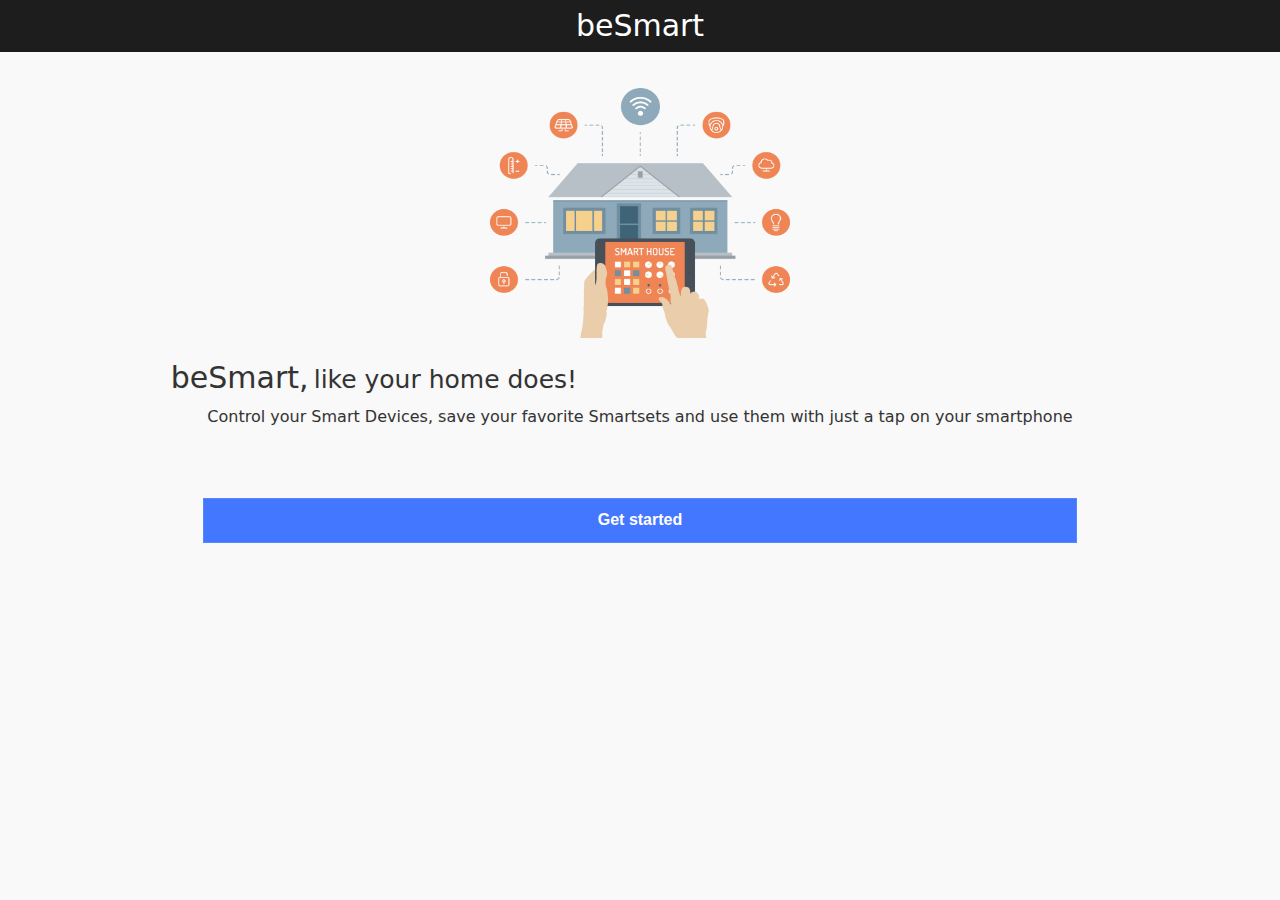
==== commit fb33de7b: "Arduino - Bug fixes. App - User Interface fixes." ====
--- a/www/index.html
+++ b/www/index.html
@@ -28,7 +28,7 @@
             * Disables use of inline scripts in order to mitigate risk of XSS vulnerabilities. To change this:
                 * Enable inline JS: add 'unsafe-inline' to default-src
         -->
-        <title>Smart Home</title>
+        <title>beSmart</title>
 		<meta charset="UTF-8"/>
         <meta http-equiv="Content-Security-Policy" content="
 				default-src 'self' data: gap: https://ssl.gstatic.com
@@ -68,7 +68,7 @@
 					<h2 class="welcome-title">beSmart,</h2>
 					<h3 class="welcome-subtitle">like your home does!</h3>
 				</div>
-				<p class="welcome-paragraph">Control your Smart Devices, save your favorite Moods and use them with just a tap on your smartphone </p>
+				<p class="welcome-paragraph">Control your Smart Devices, save your favorite Smartsets and use them with just a tap on your smartphone </p>
 				<a class="get-started-btn ui-btn ui-btn-active">Get started</a>
 			</div>
 		</div>
@@ -180,7 +180,7 @@
 			</div>
 			
 			<div class="footer" data-role="footer" data-position="fixed" data-tap-toggle="false" data-theme="b">
-				<a class="remove-btn ui-btn ui-btn-center ui-icon-delete ui-btn-icon-left">remove profile</a>
+				<a class="remove-btn ui-btn ui-btn-center ui-icon-delete ui-btn-icon-left">Remove Profile</a>
 			</div>
 		</div>
 		
@@ -242,7 +242,7 @@
 				<a class="edit-btn header-btn no-text-btn ui-btn ui-btn-right ui-icon-edit ui-btn-icon-notext"></a>
 			</div>
 			
-			<div class="main" data-role="ui-content">
+			<div data-role="main" class="ui-content">
 				<ul class="rooms" data-role="listview">
 					<!-- filled dynamically -->
 				</ul>
@@ -254,7 +254,7 @@
 			
 			<div class="footer">
 				<div data-role="header" data-theme="b">
-					<h2 class="title">activate...</h2>
+					<h2 class="title">Activate...</h2>
 					<a class="close-footer-btn ui-btn ui-btn-right ui-icon-arrow-d ui-btn-icon-notext"></a>
 				</div>
 
@@ -287,7 +287,7 @@
 			</div>
 			
 			<div class="footer" data-role="footer" data-position="fixed" data-tap-toggle="false" data-theme="b">
-				<a class="remove-btn ui-btn ui-btn-center ui-icon-delete ui-btn-icon-left">remove room</a>
+				<a class="remove-btn ui-btn ui-btn-center ui-icon-delete ui-btn-icon-left">Remove Room</a>
 			</div>
 		</div>
 		
@@ -347,7 +347,7 @@
 				<a class="edit-btn header-btn no-text-btn ui-btn ui-btn-right ui-icon-edit ui-btn-icon-notext"></a>
 			</div>
 			
-			<div class="main" data-role="ui-content">
+			<div data-role="main" class="ui-content main">
 				<ul class="smartsets"
 						data-role="listview"
 						data-inset="true"
@@ -358,7 +358,7 @@
 							data-iconpos="right"
 							data-collapsed-icon="carat-d"
 							data-expanded-icon="carat-u">
-						<h2 class="title">smartsets</h2>
+						<h2 class="title ui-btn-active">Smartsets</h2>
 						
 						<ul class="smartsets-listview"
 								data-role="listview">
@@ -376,25 +376,25 @@
 				
 				<div class="add-smartset-popup" data-role="popup">
 					<div data-role="header" data-theme="b">
-						<h2>add smartset</h2>
-					</div>
-					<div role="main" class="ui-content">
+						<h2>Add new Smartset</h2>
+					</div>
+					<div data-role="main" class="ui-content">
 						<form>
 							<div class="smartset-name-wrapper">
 								<input class="smartset-name" type="text"
 										placeholder="insert smartset name here"/>
 							</div>
 						</form>
-						<a class="cancel-btn ui-btn ui-btn-inline">cancel</a>
-						<a class="confirm-btn ui-btn ui-btn-inline">confirm</a>
+						<a class="cancel-btn ui-btn ui-btn-inline">Cancel</a>
+						<a class="confirm-btn ui-btn ui-btn-inline">Ok</a>
 					</div>
 				</div>
 				
 				<div class="edit-smartset-popup" data-role="popup">
-					<div data-role="header">
-						<h2>edit smartset</h2>
-					</div>
-					<div role="main" class="ui-content">
+					<div data-role="header" data-theme="b">
+						<h2>Edit Smartset</h2>
+					</div>
+					<div data-role="main" class="ui-content">
 						<form>
 							<div class="smartset-name-wrapper">
 								<input class="smartset-name" type="text"
@@ -404,10 +404,10 @@
 						<a class="remove-btn
 								ui-btn ui-btn-center
 								ui-icon-delete ui-btn-icon-left">
-							remove smartset
+							Remove Smartset
 						</a>
-						<a class="cancel-btn ui-btn ui-btn-inline">cancel</a>
-						<a class="confirm-btn ui-btn ui-btn-inline">confirm</a>
+						<a class="cancel-btn ui-btn ui-btn-inline">Cancel</a>
+						<a class="confirm-btn ui-btn ui-btn-inline">Ok</a>
 					</div>
 				</div>
 				
@@ -422,11 +422,11 @@
 			
 			<div class="smartsets-panel">
 				<div data-role="header" data-theme="b">
-					<h2 class="title">add to...</h2>
+					<h2 class="title">Add to...</h2>
 					
 					<a class="add-to-new-smartset-btn
 							ui-btn ui-btn-active ui-btn-right">
-						+new smartset
+						+New Smartset
 					</a>
 					
 					<a class="close-panel-btn ui-btn ui-btn-right ui-icon-arrow-d ui-btn-icon-notext"></a>
@@ -470,7 +470,7 @@
 			</div>
 			
 			<div class="footer" data-role="footer" data-position="fixed" data-tap-toggle="false" data-theme="b">
-				<a class="remove-btn ui-btn ui-btn-center ui-icon-delete ui-btn-icon-left">remove item</a>
+				<a class="remove-btn ui-btn ui-btn-center ui-icon-delete ui-btn-icon-left">Remove Item</a>
 			</div>
 		</div>
 		
@@ -555,7 +555,7 @@
 				<a class="confirm-btn header-btn no-text-btn ui-btn ui-btn-right ui-icon-check ui-btn-icon-notext"></a>
 			</div>
 			
-			<div class="main" data-role="ui-content">
+			<div data-role="main" class="ui-content">
 				<form>
 					<h4>name</h4>
 					<input type="text" name="name" placeholder="insert smartset name here"/>
@@ -588,7 +588,7 @@
 				<a class="confirm-btn header-btn no-text-btn ui-btn ui-btn-right ui-icon-check ui-btn-icon-notext"></a>
 			</div>
 			
-			<div class="main" data-role="ui-content">
+			<div data-role="main" class="ui-content">
 				<form>
 					<h4>name</h4>
 					<input type="text" name="name" placeholder="insert smartset name here"/>
--- a/www/css/index.css
+++ b/www/css/index.css
@@ -23,22 +23,23 @@
     font-family: system-ui, -apple-system, -apple-system-font, 'Segoe UI', 'Roboto', sans-serif;
 }
 
+h1, h2, h3, h4, h5, h6 {
+	font-weight: normal;
+}
+
+a {
+	text-shadow: none !important;
+}
+
 .header {
 	text-shadow: none !important;
+	z-index: 1200;
 }
 
 .header-title {
 	padding: 0px !important;
 	margin: 0 !important;
 	width: 100%;
-}
-
-h1, h2, h3, h4, h5, h6 {
-	font-weight: normal;
-}
-
-a {
-	text-shadow: none !important;
 }
 
 .header-title h1 {
@@ -72,6 +73,10 @@
 	border-radius: 0px;
 }
 
+.footer {
+	z-index: 2;
+}
+
 .no-text-btn {
 	margin: 0px !important;
 	padding: 0px !important;
@@ -90,9 +95,9 @@
 	filter: brightness(70%);
 }
 
-.enhanced {
+/*.enhanced {
 	filter: sepia(10%) saturate(150%);
-}
+}*/
 
 .hidden {
 	display: none;
@@ -104,6 +109,7 @@
 	bottom: 20px;
 	margin: 0px;
 	padding: 0px;
+	z-index: 2;
 }
 
 .rounded-btn {
@@ -111,6 +117,7 @@
 	height: 80px;
 	/*border: none;*/
 	border-radius: 40px;
+	box-shadow: 0 0 8px rgba(0, 0, 0, 0.6);
 }
 
 .rounded-btn::after {
@@ -209,6 +216,10 @@
 }
 
 /********** SIGN IN PAGE ******************************************************/
+
+#sign-in-page .ui-content {
+	margin-bottom: 120px;
+}
 
 #sign-in-page .devices {
 	width: 360px;
@@ -288,6 +299,10 @@
 
 /********** PROFILES PAGE *****************************************************/
 
+#profiles-page .ui-content {
+	margin-bottom: 120px;
+}
+
 #profiles-page .profiles {
 	width: 300px;
 	margin: auto;
@@ -364,6 +379,10 @@
 
 /********** CONTROL PANEL PAGE ************************************************/
 
+#control-panel-page .ui-content {
+	margin-bottom: 120px;
+}
+
 #control-panel-page .room-icon {
     max-width: 100px;
     max-height: 100px; 
@@ -502,32 +521,42 @@
 
 /********** MANUAL PANEL PAGE *************************************************/
 
-#manual-panel-page .main .smartsets {
-	width: 90%;
+#manual-panel-page .ui-content.main {
+	margin-bottom: 120px;
+}
+
+#manual-panel-page .ui-popup-container {
+	/*margin-top: 200px;*/
+}
+
+#manual-panel-page .ui-content .smartsets {
+	width: 95%;
 	height: 45px;
-	margin: 20px auto;
+	margin: 10px auto 40px;
+}
+
+#manual-panel-page .ui-content .smartsets .ui-collapsible-heading-toggle {
+	background-color: #47f !important;
+	color: white;
+	text-align: center
 }
 
 #manual-panel-page .ui-popup-container {
-    width: 70%;
+    width: 80%;
 }
 
 #manual-panel-page .item,
 #manual-panel-page .smart-item {
 	min-height: 60px;
-	/*padding: 10px 10px 10px 100px;*/
 	padding: 10px;
-	border-width: 1px 0 0;
+	border-width: 0 0 1px 0;
     border-style: solid;
 	border-color: #ddd;
 }
 
-#manual-panel-page .items :last-child {
+#manual-panel-page .item.ui-first-child,
+#manual-panel-page .smart-item.ui-first-child {
 	border-width: 1px 0;
-}
-
-#manual-panel-page .smart-items :first-child {
-	border-width: 0;
 }
 
 #manual-panel-page .item .item-inner,
@@ -542,7 +571,7 @@
 	top: 0px;
 	left: 0px;*/
 	display: inline-block;
-	margin: 0 20px 0 10px;
+	margin: 0 20px 0 10px !important;
 	border-width: 0;
 	padding: 0px;
 	width: 60px;
@@ -550,10 +579,10 @@
 	border-radius: 30px;
 }
 
-#manual-panel-page .item[active="true"],
-#manual-panel-page .smart-item[active="true"] {
-	background-color: #fafafa;
-	filter: sepia(10%) saturate(250%);
+#manual-panel-page .item[active="false"],
+#manual-panel-page .smart-item[active="false"] {
+	background-color: #f5f5f5;
+	filter: grayscale(80%);
 }
 
 #manual-panel-page .item .item-active-btn::after,
@@ -593,6 +622,7 @@
 	top: -1px;
 	right: 0;
 	padding: 0;
+	border-width: 1px;
 	margin: 0;
 	height: 80px;
 	width: 80px;
@@ -609,19 +639,33 @@
 	border-radius: 150px;
 }
 
-#manual-panel-page .item .control.ui-first-child {
-	margin-top: 10px;
-}
-
-#manual-panel-page .item .ui-field-contain {
+#manual-panel-page .item-controls {
+	margin: 0;
+}
+
+#manual-panel-page .item .control,
+#manual-panel-page .smart-item .control {
+	border-width: 0 1px 1px 1px;
+}
+
+#manual-panel-page .item .control.ui-first-child,
+#manual-panel-page .smart-item .control.ui-first-child {
+	margin-top: 20px;
+	border-width: 1px;
+}
+
+#manual-panel-page .item .ui-field-contain,
+#manual-panel-page .smart-item .ui-field-contain {
 	border-bottom-width: 0;
 	margin: 0;
+	padding: 0;
 }
 
 #manual-panel-page .smartsets-panel {
 	position: fixed;
 	top: 100%;
 	width: 100%;
+	z-index: 10;
 }
 
 #manual-panel-page .smartsets-panel .title {
@@ -657,9 +701,20 @@
 	margin: 0;
 }
 
+#manual-panel-page .add-smartset-popup .ui-title,
+#manual-panel-page .edit-smartset-popup .ui-title {
+	width: 100%;
+	margin: 0;
+}
+
+#manual-panel-page .add-smartset-popup .ui-btn-inline,
+#manual-panel-page .edit-smartset-popup .ui-btn-inline {
+	width: 25%;
+}
+
 /********** EDIT ITEM *********************************************************/
 
-#edit-item-page .item-icon {
+/*#edit-item-page .item-icon {
 	position: absolute;
 	margin: 20px;
 }
@@ -668,11 +723,6 @@
 	margin: 0px 20px 0px 140px;
 	padding: 40px 0px;
 }
-
-/*#edit-item-page .ports {
-	width: 70%;
-	margin: 20px auto;
-}*/
 
 #edit-item-page .icons {
 	margin: 120px 10px;
@@ -696,30 +746,35 @@
 	background: transparent;
 	border: none;
 	font-size: 15px;
-}
-
-/********** ADD ITEM **********************************************************/
-
-#add-item-page .item-icon {
+}*/
+
+/********** ADD ITEM - EDIT ITEM***********************************************/
+
+#add-item-page .item-icon,
+#edit-item-page .item-icon {
 	position: absolute;
 	margin: 20px;
 }
 
-#add-item-page .item-name-wrapper {
+#add-item-page .item-name-wrapper,
+#edit-item-page .item-name-wrapper {
 	margin: 0px 20px 0px 140px;
 	padding: 40px 0px;
 }
 
-#add-item-page .controls-wrapper {
+#add-item-page .controls-wrapper,
+#edit-item-page .controls-wrapper {
 	width: 90%;
 	margin: 20px auto;
 }
 
-#add-item-page .control-options .row-1 .ui-block-a {
+#add-item-page .control-options .row-1 .ui-block-a,
+#edit-item-page .control-options .row-1 .ui-block-a {
 	width: 70%;
 }
 
-#add-item-page .control-options .row-1 .ui-block-b {
+#add-item-page .control-options .row-1 .ui-block-b,
+#edit-item-page .control-options .row-1 .ui-block-b {
 	width: 30%;
 }
 
@@ -731,46 +786,56 @@
 	overflow: visible;
 }*/
 
-#add-item-page .control-options .row-2 .ui-block-a {
+#add-item-page .control-options .row-2 .ui-block-a,
+#edit-item-page .control-options .row-2 .ui-block-a{
 	width: 60%;
 }
 
-#add-item-page .control-options .row-2 .ui-block-b {
+#add-item-page .control-options .row-2 .ui-block-b,
+#edit-item-page .control-options .row-2 .ui-block-b {
 	width: 40%;
 }
 
-#add-item-page .control-options .ui-input-text {
+#add-item-page .control-options .ui-input-text,
+#edit-item-page .control-options .ui-input-text {
 	margin: 8px;
 }
 
-#add-item-page .control-options .device-name {
+#add-item-page .control-options .device-name,
+#edit-item-page .control-options .device-name {
 	height: 36px;
 }
 
-#add-item-page .control-options .control-type {
+#add-item-page .control-options .control-type,
+#edit-item-page .control-options .control-type {
 	margin: 8px 5px;
 }
 
-#add-item-page .control-options .control-type .ui-controlgroup-controls {
+#add-item-page .control-options .control-type .ui-controlgroup-controls,
+#edit-item-page .control-options .control-type .ui-controlgroup-controls {
 	width: 100%;
 }
 
-#add-item-page .control-options .control-type .ui-radio {
+#add-item-page .control-options .control-type .ui-radio,
+#edit-item-page .control-options .control-type .ui-radio {
 	width: 50%;
 }
 
-#add-item-page .control-options .control-type .ui-btn {
+#add-item-page .control-options .control-type .ui-btn,
+#edit-item-page .control-options .control-type .ui-btn {
 	height: 18px;
 	padding: 9px 12px;
 	line-height: 20px;
 	text-align: center;
 }
 
-#add-item-page .control-options .ports {
+#add-item-page .control-options .ports,
+#edit-item-page .control-options .ports {
 	margin: 8px 0px;
 }
 
-#add-item-page .control-options .ports .ui-btn {
+#add-item-page .control-options .ports .ui-btn,
+#edit-item-page .control-options .ports .ui-btn {
 	/*margin: 8px 0px;*/
 	padding: 9px 12px;
 	border-width: 1px;
@@ -779,11 +844,14 @@
 }
 
 #add-item-page .linear-options .ui-block-a,
-#add-item-page .linear-options .ui-block-c {
+#add-item-page .linear-options .ui-block-c,
+#edit-item-page .linear-options .ui-block-a,
+#edit-item-page .linear-options .ui-block-c {
 	width: 20%;
 }
 
-#add-item-page .linear-options .ui-block-b {
+#add-item-page .linear-options .ui-block-b,
+#edit-item-page .linear-options .ui-block-b {
 	width: 60%;
 }
 
@@ -791,25 +859,31 @@
 	display: none;
 }*/
 
-#add-item-page .linear-options .ui-input-text {
+#add-item-page .linear-options .ui-input-text,
+#edit-item-page .linear-options .ui-input-text {
 	margin: 8px;
 }
 
 #add-item-page .linear-options .linear-min,
-#add-item-page .linear-options .linear-max {
+#add-item-page .linear-options .linear-max,
+#edit-item-page .linear-options .linear-min,
+#edit-item-page .linear-options .linear-max {
 	height: 36px;
 	text-align: center;
 }
 
-#add-item-page .linear-slider {
+#add-item-page .linear-slider,
+#edit-item-page .linear-slider {
     display: none;
 }
 
-#add-item-page .linear-options .ui-slider {
+#add-item-page .linear-options .ui-slider,
+#edit-item-page .linear-options .ui-slider {
 	margin: 12px 0;
 }
 
-#add-item-page .ui-slider-track {
+#add-item-page .ui-slider-track,
+#edit-item-page .ui-slider-track {
 	margin-left: 15px;
 }
 
@@ -818,14 +892,27 @@
 	margin: 20px auto;
 }*/
 
-#add-item-page .icons {
+#add-item-page .icons,
+#edit-item-page .icons {
 	margin: 20px 10px;
 }
 
-#add-item-page .icon-btn {
+#add-item-page .icon-btn,
+#edit-item-page .icon-btn {
 	padding: 0px;
 	width: 60px;
 	height: 60px;
 	margin: 5px;
 	border-radius: 35px;
-}+}
+
+#edit-item-page .footer {
+	text-align: center;
+}
+
+#edit-item-page .remove-btn {
+	display: inline-block;
+	margin: 5px 0px;
+	background: transparent;
+	border: none;
+	font-size: 15px;